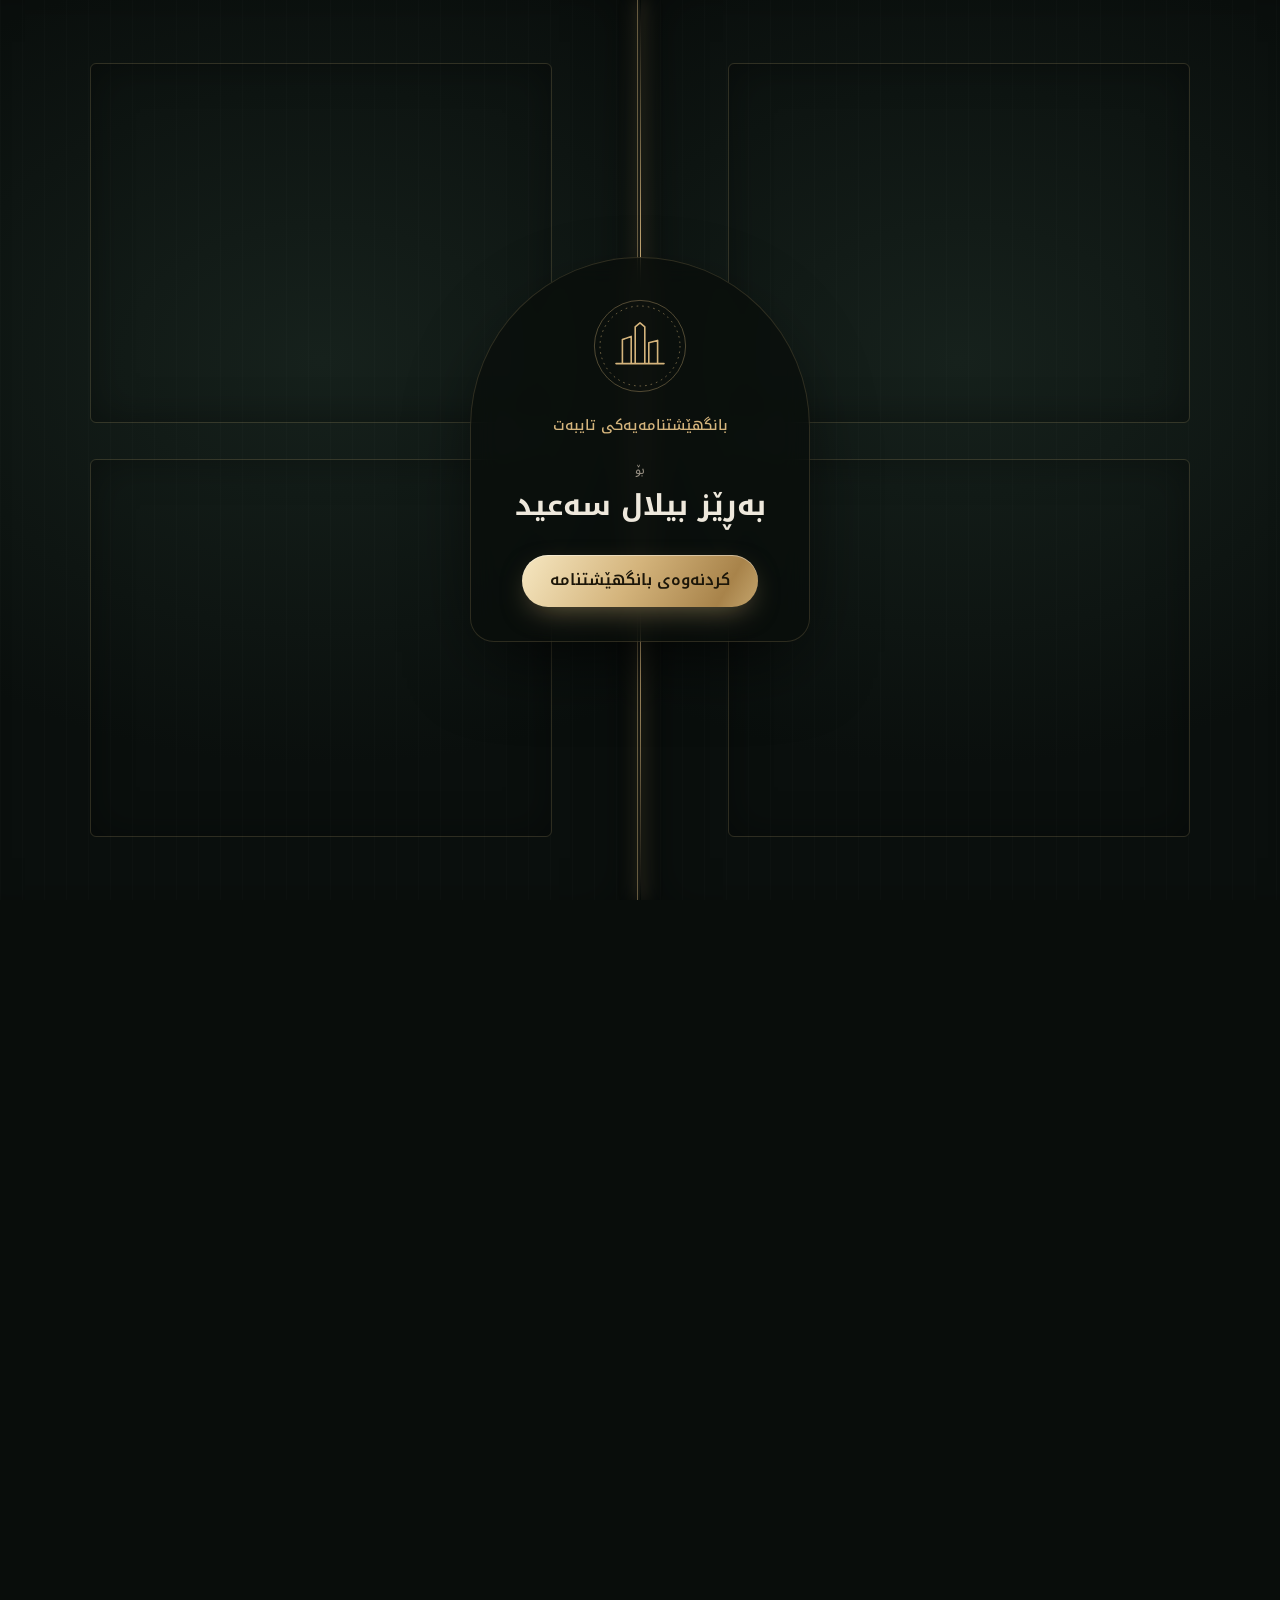
==== index.html @ a495f1c3 "Initial commit: Borsay Zawiakani Koya digital invitation" ====
<!doctype html>
<html lang="ckb" dir="rtl">
<head>
  <meta charset="utf-8">
  <meta name="viewport" content="width=device-width, initial-scale=1, viewport-fit=cover">
  <meta name="theme-color" content="#090D0B">
  <title>بانگهێشتنامە · بۆرسەی زەوییەکانی کۆیە</title>
  <meta name="description" content="بانگهێشتنامە بۆ مەراسیمی کردنەوەی فەرمیی بۆرسەی زەوییەکانی کۆیە بە ئەندامبوونی ٢٠ خاوەن نووسینگە.">
  <meta property="og:type" content="website">
  <meta property="og:locale" content="ckb_IQ">
  <meta property="og:title" content="بانگهێشتنامە · بۆرسەی زەوییەکانی کۆیە">
  <meta property="og:description" content="مەراسیمی کردنەوەی گەورەترین بۆرسە بە ئەندامبوونی ٢٠ خاوەن نووسینگە لە شاری کۆیە — چوارشەممە ٧ی تشرینی یەکەم ٢٠٢٦">
  <link rel="icon" href="data:image/svg+xml,%3Csvg xmlns='http://www.w3.org/2000/svg' viewBox='0 0 64 64'%3E%3Crect width='64' height='64' rx='14' fill='%23090D0B'/%3E%3Cpath d='M15 50V27l9-3v26M28 50V17l4-3 4 3v33M40 50V31l9-3v22' fill='none' stroke='%23D4B47C' stroke-width='3' stroke-linejoin='round'/%3E%3C/svg%3E">

  <link rel="preconnect" href="https://fonts.googleapis.com">
  <link rel="preconnect" href="https://fonts.gstatic.com" crossorigin>
  <link rel="stylesheet" href="https://fonts.googleapis.com/css2?family=Cormorant+Garamond:wght@500;600&family=Noto+Kufi+Arabic:wght@300;400;500;600;700;800&family=Noto+Sans+Arabic:wght@300;400;500;600&display=swap">
  <link rel="stylesheet" href="assets/css/style.css">
</head>
<body class="is-locked">
  <noscript><style>.cover{display:none}.reveal{opacity:1;transform:none}</style><p class="noscript">تکایە JavaScript چالاک بکە بۆ بینینی بانگهێشتنامەکە.</p></noscript>

  <!-- Icon sprite -->
  <svg width="0" height="0" style="position:absolute" aria-hidden="true">
    <symbol id="i-clock" viewBox="0 0 24 24"><circle cx="12" cy="12" r="9"/><path d="M12 7v5l3.2 2"/></symbol>
    <symbol id="i-pin" viewBox="0 0 24 24"><path d="M12 21s-7-6.1-7-11.4a7 7 0 0 1 14 0C19 14.9 12 21 12 21z"/><circle cx="12" cy="9.6" r="2.4"/></symbol>
    <symbol id="i-bow" viewBox="0 0 24 24"><path d="M3 7.5 10 11v2l-7 3.5zM21 7.5 14 11v2l7 3.5z"/><rect x="10" y="10" width="4" height="4" rx="1.2"/></symbol>
    <symbol id="i-cal" viewBox="0 0 24 24"><rect x="3.5" y="5" width="17" height="15.5" rx="2.5"/><path d="M3.5 10h17M8 3v4M16 3v4M12 13.2v4.4M9.8 15.4h4.4"/></symbol>
    <symbol id="i-share" viewBox="0 0 24 24"><circle cx="17.5" cy="5.5" r="2.5"/><circle cx="6.5" cy="12" r="2.5"/><circle cx="17.5" cy="18.5" r="2.5"/><path d="m8.7 10.8 6.6-3.9M8.7 13.2l6.6 3.9"/></symbol>
    <symbol id="i-phone" viewBox="0 0 24 24"><path d="M6.6 3.5h2.8l1.6 4.2-2.1 1.4a10.6 10.6 0 0 0 6 6l1.4-2.1 4.2 1.6v2.8a2 2 0 0 1-2.1 2A16 16 0 0 1 4.6 5.6a2 2 0 0 1 2-2.1z"/></symbol>
    <symbol id="i-check" viewBox="0 0 24 24"><path d="m5 12.5 4.5 4.5L19 7.5"/></symbol>
    <symbol id="i-arrow" viewBox="0 0 24 24"><path d="M19 12H5m5-5-5 5 5 5"/></symbol>
    <symbol id="i-google" viewBox="0 0 24 24"><rect x="3.5" y="5" width="17" height="15.5" rx="2.5"/><path d="M3.5 10h17M8 3v4M16 3v4"/><path d="M9 14h2v3M14 14h1.5v3"/></symbol>
    <symbol id="i-download" viewBox="0 0 24 24"><path d="M12 4v11m-4.5-4.5L12 15l4.5-4.5M5 19.5h14"/></symbol>
  </svg>

  <div class="ambient" aria-hidden="true"></div>

  <!-- ═════════ Cover: two doors that open onto the invitation ═════════ -->
  <div class="cover" id="cover">
    <div class="door door--left" aria-hidden="true"></div>
    <div class="door door--right" aria-hidden="true"></div>
    <div class="cover__content">
      <svg class="monogram" viewBox="0 0 120 120" aria-hidden="true">
        <circle class="monogram__ring" cx="60" cy="60" r="57"/>
        <circle class="monogram__ring monogram__ring--dash" cx="60" cy="60" r="50"/>
        <path class="monogram__towers" d="M38 82V52l11-4v34M54 82V36l6-5 6 5v46M71 82V56l11-3v29M30 82h60"/>
      </svg>
      <p class="cover__eyebrow">بانگهێشتنامەیەکی تایبەت</p>
      <p class="cover__for">بۆ</p>
      <p class="cover__guest" data-text="view.coverGuest"></p>
      <button class="btn btn--gold" id="openInvite" type="button">
        کردنەوەی بانگهێشتنامە
      </button>
    </div>
  </div>

  <!-- ═════════ Invitation ═════════ -->
  <main class="invite" id="invite" inert>
    <header class="hero">
      <svg class="skyline" viewBox="0 0 320 200" role="img" aria-label="بۆرسەی زەوییەکانی کۆیە">
        <defs>
          <linearGradient id="g-gold" x1="0" y1="0" x2="0" y2="1">
            <stop offset="0" stop-color="#F6E6BE"/>
            <stop offset=".55" stop-color="#D4B47C"/>
            <stop offset="1" stop-color="#9C7942"/>
          </linearGradient>
          <radialGradient id="g-sun">
            <stop offset="0" stop-color="#E9C987" stop-opacity=".42"/>
            <stop offset=".55" stop-color="#E9C987" stop-opacity=".1"/>
            <stop offset="1" stop-color="#E9C987" stop-opacity="0"/>
          </radialGradient>
          <pattern id="p-floors" width="6" height="8" patternUnits="userSpaceOnUse">
            <path d="M0 7.5h6" stroke="#D4B47C" stroke-opacity=".32" stroke-width=".6"/>
          </pattern>
        </defs>

        <circle class="sky-glow" cx="160" cy="110" r="104" fill="url(#g-sun)"/>
        <path class="draw" style="--d:.1s" d="M104 110a56 56 0 1 0 112 0a56 56 0 1 0-112 0" pathLength="1" stroke="url(#g-gold)" stroke-width=".7" stroke-opacity=".7"/>

        <g class="stars">
          <circle cx="42" cy="38" r=".9"/><circle cx="78" cy="22" r=".7"/><circle cx="252" cy="30" r="1"/>
          <circle cx="286" cy="62" r=".7"/><circle cx="30" cy="92" r=".6"/><circle cx="226" cy="14" r=".6"/>
          <circle cx="112" cy="40" r=".6"/><circle cx="300" cy="104" r=".8"/>
        </g>

        <!-- solid silhouettes hide the sun behind the towers -->
        <g class="towers-solid">
          <path d="M92 184V84l38-14v114zM138 184V44l23-18 23 18v140zM192 184V98l36-10v96z"/>
        </g>
        <g class="towers" stroke="url(#g-gold)" stroke-width="1.1" stroke-linejoin="round">
          <path class="facade" style="--d:.9s" d="M92 184V84l38-14v114zM138 184V44l23-18 23 18v140zM192 184V98l36-10v96z" fill="url(#p-floors)" stroke="none"/>
          <path class="draw" style="--d:.35s" d="M92 184V84l38-14v114" pathLength="1"/>
          <path class="draw" style="--d:.2s" d="M138 184V44l23-18 23 18v140" pathLength="1"/>
          <path class="draw" style="--d:.5s" d="M192 184V98l36-10v96" pathLength="1"/>
          <path class="draw" style="--d:1s" d="M161 26V10M111 78v106M161 32v152M210 94v90" pathLength="1" stroke-width=".6" stroke-opacity=".7"/>
        </g>

        <g class="trees" stroke="url(#g-gold)" stroke-width=".8">
          <path class="draw" style="--d:1.2s" d="M62 184v-6M57 173a5 5 0 1 0 10 0a5 5 0 1 0-10 0M74 184v-4M70.4 176.4a3.6 3.6 0 1 0 7.2 0a3.6 3.6 0 1 0-7.2 0M250 184v-6M245 173a5 5 0 1 0 10 0a5 5 0 1 0-10 0M262 184v-4M258.4 176.4a3.6 3.6 0 1 0 7.2 0a3.6 3.6 0 1 0-7.2 0" pathLength="1"/>
        </g>
        <path class="draw" style="--d:0s" d="M14 184h292" pathLength="1" stroke="url(#g-gold)" stroke-width=".9"/>
      </svg>

      <p class="hero__eyebrow" data-text="event.title"></p>
      <h1 class="hero__title" id="title" tabindex="-1"><span class="gold-text" data-text="project.name"></span></h1>
      <p class="hero__latin" dir="ltr" data-text="project.latinName"></p>
      <p class="hero__tagline" data-text="project.tagline"></p>
    </header>

    <section class="panel letter reveal" aria-label="نامەی بانگهێشت">
      <p class="letter__greeting" data-text="view.salutation"></p>
      <p class="letter__body" data-text="event.message"></p>
      <p class="letter__sign" data-text="view.signature"></p>
    </section>

    <section class="panel when reveal" aria-labelledby="when-title">
      <h2 class="section-title" id="when-title">وردەکاری مەراسیم</h2>

      <div class="date-lockup">
        <span class="date-lockup__side" data-text="view.weekday"></span>
        <span class="date-lockup__day gold-text" data-text="view.day"></span>
        <span class="date-lockup__side" data-text="view.month"></span>
        <span class="date-lockup__year" data-text="view.year"></span>
      </div>

      <ul class="details">
        <li class="detail">
          <span class="detail__icon"><svg class="icon"><use href="#i-clock"/></svg></span>
          <div class="detail__body">
            <span class="detail__label">کات</span>
            <span class="detail__value" data-text="view.timeRange"></span>
          </div>
        </li>
        <li class="detail">
          <span class="detail__icon"><svg class="icon"><use href="#i-pin"/></svg></span>
          <div class="detail__body">
            <span class="detail__label">شوێن</span>
            <span class="detail__value" data-text="venue.name"></span>
            <span class="detail__sub" data-text="venue.address"></span>
            <a class="detail__link" data-href="venue.mapUrl" target="_blank" rel="noopener">
              بینینی نەخشە <svg class="icon icon--sm"><use href="#i-arrow"/></svg>
            </a>
          </div>
        </li>
        <li class="detail">
          <span class="detail__icon"><svg class="icon"><use href="#i-bow"/></svg></span>
          <div class="detail__body">
            <span class="detail__label">جلوبەرگ</span>
            <span class="detail__value" data-text="event.dressCode"></span>
          </div>
        </li>
      </ul>
    </section>

    <section class="panel countdown reveal" aria-labelledby="countdown-title">
      <h2 class="section-title" id="countdown-title">تا مەراسیم ماوە</h2>
      <div class="countdown__grid" id="countdown">
        <div class="countdown__unit"><span class="countdown__num" data-unit="days">٠٠</span><span class="countdown__label">ڕۆژ</span></div>
        <div class="countdown__unit"><span class="countdown__num" data-unit="hours">٠٠</span><span class="countdown__label">کاتژمێر</span></div>
        <div class="countdown__unit"><span class="countdown__num" data-unit="minutes">٠٠</span><span class="countdown__label">خولەک</span></div>
        <div class="countdown__unit"><span class="countdown__num" data-unit="seconds">٠٠</span><span class="countdown__label">چرکە</span></div>
      </div>
      <p class="countdown__status" id="countdownStatus" hidden></p>
    </section>

    <section class="stats reveal" aria-label="پرۆژە بە ژمارە" id="stats"></section>
    <template id="tpl-stat">
      <div class="stat">
        <span class="stat__value gold-text"><span class="stat__num">٠</span><span class="stat__suffix"></span></span>
        <span class="stat__label"></span>
      </div>
    </template>

    <nav class="actions reveal" aria-label="کردارەکان">
      <button class="action" id="btnCalendar" type="button">
        <svg class="icon"><use href="#i-cal"/></svg><span>ساڵنامە</span>
      </button>
      <a class="action" data-href="venue.mapUrl" target="_blank" rel="noopener">
        <svg class="icon"><use href="#i-pin"/></svg><span>نەخشە</span>
      </a>
      <button class="action" id="btnShare" type="button">
        <svg class="icon"><use href="#i-share"/></svg><span>هاوبەشکردن</span>
      </button>
    </nav>

    <footer class="footer reveal">
      <span class="ornament" aria-hidden="true"></span>
      <p class="footer__hope">بە هیوای بینینتان</p>
      <p class="footer__host" data-text="project.host"></p>
      <p class="footer__credit">دروستکراوە لەلایەن ڕاند زانا</p>
    </footer>
  </main>

  <dialog class="sheet" id="calDialog" aria-labelledby="cal-title">
    <form method="dialog">
      <h2 class="section-title" id="cal-title">زیادکردن بۆ ساڵنامە</h2>
      <div class="sheet__options">
        <a class="sheet__option" id="calGoogle" target="_blank" rel="noopener">
          <svg class="icon"><use href="#i-google"/></svg>ساڵنامەی گووگڵ
        </a>
        <button class="sheet__option" id="calIcs" type="button">
          <svg class="icon"><use href="#i-download"/></svg>ئەپڵ، ئاوتلووک و هی تر
        </button>
      </div>
      <button class="btn btn--ghost btn--block" value="close">داخستن</button>
    </form>
  </dialog>

  <div class="toast" id="toast" role="status" aria-live="polite"></div>

  <script src="assets/js/config.js"></script>
  <script src="assets/js/main.js"></script>
</body>
</html>
---- assets/css/style.css ----
/* ═══════════════════════════════════════════════════════════
   Aso Towers — Launch invitation
   Dark obsidian + champagne gold, RTL-first (Central Kurdish)
   ═══════════════════════════════════════════════════════════ */

:root {
  --bg: #090d0b;
  --bg-raised: #0e1512;
  --surface: rgba(255, 246, 225, 0.035);
  --surface-strong: rgba(255, 246, 225, 0.065);
  --line: rgba(212, 180, 124, 0.18);
  --line-strong: rgba(212, 180, 124, 0.42);

  --gold: #d4b47c;
  --gold-light: #f3dfb2;
  --gold-deep: #9c7942;
  --gold-grad: linear-gradient(120deg, #f6e7c1 0%, #d4b47c 30%, #a8834a 55%, #ecd59f 80%, #d4b47c 100%);

  --text: #eee8dc;
  --text-soft: #cfc7b8;
  --muted: #958e81;
  --danger: #ee9f8f;
  --emerald: #133a2f;

  --radius-lg: 28px;
  --radius: 18px;
  --radius-sm: 14px;

  --font-display: "Noto Kufi Arabic", "Noto Sans Arabic", system-ui, sans-serif;
  --font-body: "Noto Sans Arabic", "Noto Kufi Arabic", system-ui, sans-serif;
  --font-latin: "Cormorant Garamond", Georgia, serif;

  --ease-out: cubic-bezier(0.16, 1, 0.3, 1);
  --ease-in-out: cubic-bezier(0.65, 0, 0.35, 1);

  color-scheme: dark;
}

/* ─────────── Base ─────────── */

*,
*::before,
*::after {
  box-sizing: border-box;
}

html {
  -webkit-text-size-adjust: 100%;
  scroll-behavior: smooth;
  scroll-padding-top: 24px;
}

body {
  margin: 0;
  min-height: 100dvh;
  background: var(--bg);
  color: var(--text);
  font-family: var(--font-body);
  font-size: 1rem;
  line-height: 1.9;
  -webkit-font-smoothing: antialiased;
  text-rendering: optimizeLegibility;
  overflow-x: hidden;
}

body.is-locked {
  overflow: hidden;
}

[hidden] {
  display: none !important;
}

p,
h1,
h2 {
  margin: 0;
}

button,
input,
textarea,
output {
  font: inherit;
  color: inherit;
}

a {
  color: inherit;
}

:focus-visible {
  outline: 2px solid var(--gold);
  outline-offset: 3px;
  border-radius: 8px;
}

.sr-only {
  position: absolute;
  width: 1px;
  height: 1px;
  overflow: hidden;
  clip: rect(0 0 0 0);
  white-space: nowrap;
}

.icon {
  width: 22px;
  height: 22px;
  flex: none;
  fill: none;
  stroke: currentColor;
  stroke-width: 1.5;
  stroke-linecap: round;
  stroke-linejoin: round;
}

.icon--sm {
  width: 16px;
  height: 16px;
}

.gold-text {
  background: var(--gold-grad);
  background-size: 220% 100%;
  -webkit-background-clip: text;
  background-clip: text;
  color: transparent;
  animation: shimmer 9s linear infinite;
}

@keyframes shimmer {
  to {
    background-position: -220% 0;
  }
}

.noscript {
  padding: 48px 24px;
  text-align: center;
}

/* ─────────── Ambient background ─────────── */

.ambient {
  position: fixed;
  inset: 0;
  z-index: -1;
  pointer-events: none;
  background:
    radial-gradient(60% 45% at 50% 0%, rgba(19, 58, 47, 0.75), transparent 70%),
    radial-gradient(50% 40% at 85% 65%, rgba(212, 180, 124, 0.07), transparent 70%),
    radial-gradient(45% 35% at 10% 90%, rgba(19, 58, 47, 0.45), transparent 70%),
    var(--bg);
}

/* film grain */
.ambient::after {
  content: "";
  position: absolute;
  inset: 0;
  opacity: 0.07;
  mix-blend-mode: overlay;
  background-image: url("data:image/svg+xml,%3Csvg xmlns='http://www.w3.org/2000/svg' width='160' height='160'%3E%3Cfilter id='n'%3E%3CfeTurbulence type='fractalNoise' baseFrequency='.9' numOctaves='3' stitchTiles='stitch'/%3E%3C/filter%3E%3Crect width='100%25' height='100%25' filter='url(%23n)'/%3E%3C/svg%3E");
}

/* ─────────── Buttons ─────────── */

.btn {
  position: relative;
  display: inline-flex;
  align-items: center;
  justify-content: center;
  gap: 10px;
  min-height: 52px;
  padding: 12px 28px;
  border: 0;
  border-radius: 999px;
  font-family: var(--font-display);
  font-size: 0.98rem;
  font-weight: 600;
  line-height: 1.4;
  text-decoration: none;
  cursor: pointer;
  overflow: hidden;
  transition: transform 0.35s var(--ease-out), box-shadow 0.35s var(--ease-out), background-color 0.35s;
  -webkit-tap-highlight-color: transparent;
}

.btn:active {
  transform: scale(0.97);
}

.btn--gold {
  background: var(--gold-grad);
  background-size: 160% 100%;
  color: #1c1609;
  box-shadow: 0 10px 30px -10px rgba(212, 180, 124, 0.55), inset 0 1px 0 rgba(255, 255, 255, 0.4);
}

/* light sweep */
.btn--gold::after {
  content: "";
  position: absolute;
  inset: 0;
  background: linear-gradient(100deg, transparent 30%, rgba(255, 255, 255, 0.55) 50%, transparent 70%);
  transform: translateX(120%);
  animation: sweep 4.5s var(--ease-in-out) infinite 1.5s;
}

@keyframes sweep {
  0%,
  60% {
    transform: translateX(120%);
  }
  100% {
    transform: translateX(-120%);
  }
}

@media (hover: hover) {
  .btn--gold:hover {
    box-shadow: 0 16px 40px -12px rgba(212, 180, 124, 0.7), inset 0 1px 0 rgba(255, 255, 255, 0.4);
    transform: translateY(-1px);
  }
  .btn--ghost:hover {
    background: var(--surface-strong);
  }
}

.btn--ghost {
  background: transparent;
  color: var(--gold-light);
  border: 1px solid var(--line-strong);
}

.btn--block {
  width: 100%;
}

/* ─────────── Cover / doors ─────────── */

.cover {
  position: fixed;
  inset: 0;
  z-index: 50;
  display: grid;
  place-items: center;
  padding: 24px 16px;
  perspective: 2200px;
  overflow: hidden;
}

.door {
  position: absolute;
  top: 0;
  bottom: 0;
  width: 50.2%;
  background:
    repeating-linear-gradient(90deg, rgba(255, 255, 255, 0.012) 0 1px, transparent 1px 22px),
    radial-gradient(120% 60% at 50% 40%, #16211c, #0a0f0d 75%);
  transition: transform 1.6s var(--ease-in-out), opacity 1.6s ease;
  will-change: transform;
  backface-visibility: hidden;
}

.door--left {
  left: 0;
  transform-origin: left center;
  border-right: 1px solid var(--line-strong);
  box-shadow: inset -30px 0 60px -30px rgba(0, 0, 0, 0.6);
}

.door--right {
  right: 0;
  transform-origin: right center;
  border-left: 1px solid var(--line-strong);
  box-shadow: inset 30px 0 60px -30px rgba(0, 0, 0, 0.6);
}

/* raised panels on each door */
.door::before,
.door::after {
  content: "";
  position: absolute;
  inset-inline: 14%;
  border: 1px solid var(--line);
  border-radius: 6px;
  box-shadow: inset 0 0 40px rgba(0, 0, 0, 0.35);
}

.door::before {
  top: 7%;
  bottom: 53%;
}

.door::after {
  top: 51%;
  bottom: 7%;
}

/* glowing seam */
.cover::after {
  content: "";
  position: absolute;
  top: 0;
  bottom: 0;
  left: 50%;
  width: 1px;
  background: linear-gradient(transparent, var(--gold) 30%, var(--gold-light) 50%, var(--gold) 70%, transparent);
  box-shadow: 0 0 18px 2px rgba(212, 180, 124, 0.35);
  transition: opacity 0.4s ease;
}

.cover__content {
  position: relative;
  z-index: 1;
  display: flex;
  flex-direction: column;
  align-items: center;
  text-align: center;
  padding: 40px 28px 34px;
  width: min(100%, 340px);
  border-radius: 200px 200px var(--radius-lg) var(--radius-lg);
  background: rgba(9, 13, 11, 0.72);
  border: 1px solid var(--line);
  -webkit-backdrop-filter: blur(14px);
  backdrop-filter: blur(14px);
  box-shadow: 0 30px 80px -20px rgba(0, 0, 0, 0.8);
  transition: opacity 0.5s ease, transform 0.6s var(--ease-out);
  animation: rise 1.2s var(--ease-out) both;
}

@keyframes rise {
  from {
    opacity: 0;
    transform: translateY(18px) scale(0.98);
  }
}

.monogram {
  width: 96px;
  height: 96px;
  margin-bottom: 18px;
  color: var(--gold);
  fill: none;
  stroke: currentColor;
}

.monogram__ring {
  stroke-width: 0.8;
  stroke-opacity: 0.55;
}

.monogram__ring--dash {
  stroke-dasharray: 2 5;
  stroke-opacity: 0.8;
  transform-origin: 60px 60px;
  animation: spin 40s linear infinite;
}

.monogram__towers {
  stroke-width: 2;
  stroke-linejoin: round;
  stroke-linecap: round;
}

@keyframes spin {
  to {
    transform: rotate(360deg);
  }
}

.cover__eyebrow {
  font-family: var(--font-display);
  font-size: 0.9rem;
  font-weight: 500;
  color: var(--gold);
}

.cover__for {
  margin-top: 18px;
  font-size: 0.85rem;
  color: var(--muted);
}

.cover__guest {
  margin-bottom: 26px;
  font-family: var(--font-display);
  font-size: clamp(1.45rem, 6.5vw, 1.8rem);
  font-weight: 700;
  line-height: 1.6;
  color: var(--text);
  overflow-wrap: anywhere;
}

/* opening sequence */
body.is-opening .cover__content {
  opacity: 0;
  transform: scale(0.94);
  pointer-events: none;
}

body.is-opening .cover::after {
  opacity: 0;
}

body.is-opening .door--left {
  transform: rotateY(78deg);
  opacity: 0;
  transition-delay: 0.25s;
}

body.is-opening .door--right {
  transform: rotateY(-78deg);
  opacity: 0;
  transition-delay: 0.25s;
}

/* ─────────── Layout ─────────── */

.invite {
  width: min(100% - 32px, 460px);
  margin-inline: auto;
  padding-block: max(20px, env(safe-area-inset-top)) calc(96px + env(safe-area-inset-bottom));
  display: flex;
  flex-direction: column;
  gap: 18px;
  opacity: 0;
  transform: scale(0.97);
  transition: opacity 1.4s ease 0.5s, transform 1.6s var(--ease-out) 0.4s;
}

body.is-open .invite,
body.is-opening .invite {
  opacity: 1;
  transform: none;
}

.panel {
  position: relative;
  padding: 28px 22px;
  border-radius: var(--radius-lg);
  background: linear-gradient(180deg, var(--surface-strong), var(--surface));
  border: 1px solid var(--line);
  -webkit-backdrop-filter: blur(10px);
  backdrop-filter: blur(10px);
}

/* fine inner frame — a classic invitation detail */
.panel::before {
  content: "";
  position: absolute;
  inset: 6px;
  border: 1px solid rgba(212, 180, 124, 0.07);
  border-radius: calc(var(--radius-lg) - 6px);
  pointer-events: none;
}

.section-title {
  display: flex;
  align-items: center;
  gap: 14px;
  margin-bottom: 22px;
  font-family: var(--font-display);
  font-size: 0.95rem;
  font-weight: 600;
  color: var(--gold);
  text-align: center;
  white-space: nowrap;
}

.section-title::before,
.section-title::after {
  content: "";
  flex: 1;
  height: 1px;
  background: linear-gradient(to left, var(--line-strong), transparent);
}

.section-title::after {
  background: linear-gradient(to right, var(--line-strong), transparent);
}

/* ─────────── Hero ─────────── */

.hero {
  text-align: center;
  padding-top: 8px;
}

.skyline {
  display: block;
  width: 100%;
  max-width: 380px;
  margin: 0 auto 6px;
  overflow: visible;
  fill: none;
}

.towers-solid {
  fill: var(--bg);
}

.draw {
  stroke-dasharray: 1 1;
  stroke-dashoffset: 1;
}

.facade,
.sky-glow,
.stars {
  opacity: 0;
}

.stars circle {
  fill: var(--gold-light);
}

body.is-open .draw {
  animation: draw 2.4s var(--ease-in-out) var(--d, 0s) forwards;
}

body.is-open .facade {
  animation: fade-in 2s ease var(--d, 0s) forwards;
}

body.is-open .sky-glow {
  animation: fade-in 2.5s ease 0.6s forwards, breathe 7s ease-in-out 3s infinite;
  transform-origin: 160px 110px;
}

body.is-open .stars {
  animation: fade-in 2s ease 1.4s forwards;
}

.stars circle:nth-child(odd) {
  animation: twinkle 3.2s ease-in-out infinite;
}

.stars circle:nth-child(3n) {
  animation: twinkle 4.4s ease-in-out 1s infinite;
}

@keyframes draw {
  to {
    stroke-dashoffset: 0;
  }
}

@keyframes fade-in {
  to {
    opacity: 1;
  }
}

@keyframes breathe {
  0%,
  100% {
    transform: scale(1);
  }
  50% {
    transform: scale(1.06);
  }
}

@keyframes twinkle {
  50% {
    opacity: 0.2;
  }
}

.hero__eyebrow {
  font-family: var(--font-display);
  font-size: 0.92rem;
  font-weight: 500;
  color: var(--text-soft);
}

.hero__title {
  margin-top: 2px;
  font-family: var(--font-display);
  font-size: clamp(2.7rem, 13vw, 3.7rem);
  font-weight: 800;
  line-height: 1.45;
  outline: none;
}

.hero__latin {
  font-family: var(--font-latin);
  font-size: 0.82rem;
  font-weight: 600;
  letter-spacing: 0.55em;
  padding-left: 0.55em; /* balance trailing letter-spacing */
  color: var(--gold-deep);
}

.hero__tagline {
  margin-top: 12px;
  font-size: 0.95rem;
  color: var(--muted);
}

/* hero entrance (after doors open) */
.hero__eyebrow,
.hero__title,
.hero__latin,
.hero__tagline {
  opacity: 0;
  transform: translateY(14px);
}

body.is-open .hero__eyebrow,
body.is-open .hero__title,
body.is-open .hero__latin,
body.is-open .hero__tagline {
  animation: enter 1.2s var(--ease-out) forwards;
}

body.is-open .hero__eyebrow { animation-delay: 0.7s; }
body.is-open .hero__title { animation-delay: 0.85s; }
body.is-open .hero__latin { animation-delay: 1.05s; }
body.is-open .hero__tagline { animation-delay: 1.2s; }

@keyframes enter {
  to {
    opacity: 1;
    transform: none;
  }
}

/* ─────────── Letter ─────────── */

.letter {
  text-align: center;
  padding-block: 32px;
}

.letter__greeting {
  font-family: var(--font-display);
  font-size: 1.12rem;
  font-weight: 600;
  color: var(--gold-light);
  margin-bottom: 12px;
  overflow-wrap: anywhere;
}

.letter__body {
  font-size: 1rem;
  line-height: 2.15;
  color: var(--text-soft);
  text-wrap: pretty;
}

.letter__sign {
  margin-top: 18px;
  font-size: 0.88rem;
  color: var(--gold);
}

/* ─────────── Date & details ─────────── */

.date-lockup {
  display: grid;
  grid-template-columns: 1fr auto 1fr;
  align-items: center;
  text-align: center;
  margin-bottom: 26px;
}

.date-lockup__side {
  padding-block: 8px;
  border-block: 1px solid var(--line-strong);
  font-family: var(--font-display);
  font-size: 0.9rem;
  font-weight: 500;
  color: var(--text-soft);
  white-space: nowrap;
}

.date-lockup__day {
  padding-inline: 18px;
  font-family: var(--font-display);
  font-size: 4.4rem;
  font-weight: 700;
  line-height: 1.15;
}

.date-lockup__year {
  grid-column: 1 / -1;
  margin-top: 4px;
  font-family: var(--font-display);
  font-size: 0.9rem;
  color: var(--muted);
}

.details {
  list-style: none;
  margin: 0;
  padding: 0;
  display: grid;
  gap: 4px;
}

.detail {
  display: flex;
  align-items: center;
  gap: 14px;
  padding: 12px 4px;
  border-top: 1px solid rgba(212, 180, 124, 0.1);
}

.detail:first-child {
  border-top: 0;
}

.detail__icon {
  display: grid;
  place-items: center;
  width: 44px;
  height: 44px;
  flex: none;
  border-radius: 50%;
  color: var(--gold);
  background: rgba(212, 180, 124, 0.08);
  border: 1px solid var(--line);
}

.detail__body {
  display: flex;
  flex-direction: column;
  flex: 1;
  min-width: 0;
  line-height: 1.6;
}

.detail__label {
  font-size: 0.78rem;
  color: var(--muted);
}

.detail__value {
  font-family: var(--font-display);
  font-size: 0.98rem;
  font-weight: 600;
}

.detail__sub {
  font-size: 0.85rem;
  color: var(--text-soft);
}

.detail__link {
  align-self: flex-start;
  display: inline-flex;
  align-items: center;
  gap: 6px;
  margin-top: 8px;
  padding: 5px 14px;
  border-radius: 999px;
  border: 1px solid var(--line-strong);
  color: var(--gold-light);
  font-size: 0.82rem;
  text-decoration: none;
  white-space: nowrap;
  transition: background-color 0.3s;
}

@media (hover: hover) {
  .detail__link:hover {
    background: rgba(212, 180, 124, 0.1);
  }
}

/* ─────────── Countdown ─────────── */

.countdown__grid {
  display: grid;
  grid-template-columns: repeat(4, 1fr);
  gap: 10px;
}

.countdown__unit {
  display: flex;
  flex-direction: column;
  align-items: center;
  padding: 14px 4px 10px;
  border-radius: var(--radius-sm);
  background: rgba(0, 0, 0, 0.25);
  border: 1px solid var(--line);
}

.countdown__num {
  font-family: var(--font-display);
  font-size: clamp(1.5rem, 7vw, 1.9rem);
  font-weight: 700;
  line-height: 1.3;
  color: var(--gold-light);
  font-variant-numeric: tabular-nums;
}

.countdown__num.tick {
  animation: tick 0.5s var(--ease-out);
}

@keyframes tick {
  from {
    opacity: 0.35;
    transform: translateY(-4px);
  }
}

.countdown__label {
  font-size: 0.76rem;
  color: var(--muted);
}

.countdown__status {
  text-align: center;
  font-family: var(--font-display);
  font-weight: 600;
  color: var(--gold-light);
}

/* ─────────── Stats ─────────── */

.stats {
  display: grid;
  grid-template-columns: repeat(3, 1fr);
  border-block: 1px solid var(--line);
  padding-block: 20px;
}

.stat {
  display: flex;
  flex-direction: column;
  align-items: center;
  text-align: center;
  padding-inline: 6px;
}

.stat + .stat {
  border-inline-start: 1px solid var(--line);
}

.stat__value {
  font-family: var(--font-display);
  font-size: clamp(1.6rem, 7.5vw, 2.1rem);
  font-weight: 700;
  line-height: 1.4;
  font-variant-numeric: tabular-nums;
}

.stat__label {
  font-size: 0.8rem;
  line-height: 1.6;
  color: var(--text-soft);
}

/* ─────────── Program timeline ─────────── */

.timeline {
  position: relative;
  list-style: none;
  margin: 0;
  padding: 0;
  display: grid;
  gap: 20px;
}

/* the rail */
.timeline::before {
  content: "";
  position: absolute;
  top: 10px;
  bottom: 10px;
  inset-inline-start: 74px;
  width: 1px;
  background: linear-gradient(var(--line-strong), var(--line) 80%, transparent);
}

.timeline__item {
  display: grid;
  grid-template-columns: 60px 1fr;
  gap: 28px;
  position: relative;
}

/* the node */
.timeline__item::before {
  content: "";
  position: absolute;
  top: 9px;
  inset-inline-start: 70px;
  width: 9px;
  height: 9px;
  border-radius: 50%;
  background: var(--bg);
  border: 1.5px solid var(--gold);
  box-shadow: 0 0 0 4px rgba(212, 180, 124, 0.08);
}

.timeline__time {
  font-family: var(--font-display);
  font-size: 0.92rem;
  font-weight: 600;
  color: var(--gold);
  line-height: 1.7;
  text-align: center;
}

.timeline__title {
  font-family: var(--font-display);
  font-size: 0.98rem;
  font-weight: 600;
  line-height: 1.7;
}

.timeline__note {
  font-size: 0.85rem;
  line-height: 1.8;
  color: var(--muted);
}

/* ─────────── Actions ─────────── */

.actions {
  display: grid;
  grid-template-columns: repeat(3, 1fr);
  gap: 10px;
}

.action {
  display: flex;
  flex-direction: column;
  align-items: center;
  justify-content: center;
  gap: 8px;
  min-height: 92px;
  padding: 14px 6px;
  border-radius: var(--radius);
  border: 1px solid var(--line);
  background: var(--surface);
  color: var(--gold-light);
  font-family: var(--font-display);
  font-size: 0.84rem;
  font-weight: 500;
  line-height: 1.4;
  text-decoration: none;
  cursor: pointer;
  transition: background-color 0.3s, border-color 0.3s, transform 0.3s var(--ease-out);
  -webkit-tap-highlight-color: transparent;
}

.action .icon {
  width: 26px;
  height: 26px;
  color: var(--gold);
}

.action:active {
  transform: scale(0.96);
}

@media (hover: hover) {
  .action:hover {
    background: var(--surface-strong);
    border-color: var(--line-strong);
  }
}

/* ─────────── RSVP ─────────── */

.rsvp__lead {
  margin-top: -8px;
  margin-bottom: 20px;
  text-align: center;
  font-size: 0.92rem;
  color: var(--text-soft);
}

.rsvp__lead strong {
  color: var(--gold-light);
  font-weight: 600;
}

.rsvp__form {
  display: grid;
  gap: 16px;
}

.segmented {
  display: grid;
  grid-template-columns: 1fr 1fr;
  gap: 4px;
  margin: 0;
  padding: 4px;
  border: 1px solid var(--line);
  border-radius: 999px;
  background: rgba(0, 0, 0, 0.3);
}

.segmented__opt {
  position: relative;
  cursor: pointer;
}

.segmented__opt input {
  position: absolute;
  opacity: 0;
  inset: 0;
  margin: 0;
  cursor: pointer;
}

.segmented__opt span {
  display: flex;
  align-items: center;
  justify-content: center;
  gap: 6px;
  min-height: 46px;
  padding: 8px 10px;
  border-radius: 999px;
  font-family: var(--font-display);
  font-size: 0.88rem;
  font-weight: 600;
  color: var(--muted);
  transition: background-color 0.35s var(--ease-out), color 0.35s;
}

.segmented__opt .icon {
  display: none;
}

.segmented__opt input:checked + span {
  background: var(--gold-grad);
  background-size: 160% 100%;
  color: #1c1609;
}

.segmented__opt input:checked + span .icon {
  display: block;
}

.segmented__opt input:focus-visible + span {
  outline: 2px solid var(--gold-light);
  outline-offset: 2px;
}

.field {
  display: grid;
  gap: 6px;
}

.field[hidden] {
  display: none;
}

.field__label {
  font-size: 0.84rem;
  color: var(--text-soft);
}

.field__input {
  width: 100%;
  min-height: 52px;
  padding: 12px 16px;
  border-radius: var(--radius-sm);
  border: 1px solid var(--line);
  background: rgba(0, 0, 0, 0.3);
  font-size: 1rem;
  transition: border-color 0.25s, box-shadow 0.25s;
}

.field__input--ltr {
  text-align: left;
  font-variant-numeric: tabular-nums;
}

.field__input::placeholder {
  color: rgba(149, 142, 129, 0.6);
}

.field__input:focus {
  outline: none;
  border-color: var(--gold);
  box-shadow: 0 0 0 4px rgba(212, 180, 124, 0.12);
}

.field__input[aria-invalid="true"] {
  border-color: var(--danger);
}

.field__error {
  min-height: 0;
  font-size: 0.8rem;
  line-height: 1.6;
  color: var(--danger);
}

.field__error:empty {
  display: none;
}

.stepper {
  display: grid;
  grid-template-columns: 52px 1fr 52px;
  align-items: center;
  min-height: 52px;
  border-radius: var(--radius-sm);
  border: 1px solid var(--line);
  background: rgba(0, 0, 0, 0.3);
  overflow: hidden;
}

.stepper__btn {
  height: 100%;
  min-height: 50px;
  border: 0;
  background: transparent;
  color: var(--gold);
  font-size: 1.4rem;
  line-height: 1;
  cursor: pointer;
  transition: background-color 0.25s, opacity 0.25s;
}

.stepper__btn:disabled {
  opacity: 0.3;
  cursor: default;
}

@media (hover: hover) {
  .stepper__btn:not(:disabled):hover {
    background: rgba(212, 180, 124, 0.08);
  }
}

.stepper__value {
  text-align: center;
  font-family: var(--font-display);
  font-size: 1.15rem;
  font-weight: 700;
  color: var(--gold-light);
}

.rsvp__done {
  display: flex;
  flex-direction: column;
  align-items: center;
  text-align: center;
  gap: 6px;
  animation: enter 0.8s var(--ease-out) both;
  opacity: 0;
  transform: translateY(10px);
}

.rsvp__done[hidden] {
  display: none;
}

.rsvp__badge {
  display: grid;
  place-items: center;
  width: 64px;
  height: 64px;
  margin-bottom: 8px;
  border-radius: 50%;
  background: var(--gold-grad);
  color: #1c1609;
  box-shadow: 0 0 0 8px rgba(212, 180, 124, 0.1), 0 14px 40px -10px rgba(212, 180, 124, 0.6);
}

.rsvp__badge .icon {
  width: 30px;
  height: 30px;
  stroke-width: 2.2;
}

.rsvp__done-title {
  font-family: var(--font-display);
  font-size: 1.15rem;
  font-weight: 700;
  color: var(--gold-light);
}

.rsvp__done-text {
  margin-bottom: 14px;
  font-size: 0.92rem;
  color: var(--text-soft);
}

/* ─────────── Footer ─────────── */

.footer {
  display: flex;
  flex-direction: column;
  align-items: center;
  text-align: center;
  padding-top: 18px;
}

.ornament {
  position: relative;
  width: 140px;
  height: 12px;
  margin-bottom: 18px;
}

.ornament::before {
  content: "";
  position: absolute;
  top: 50%;
  inset-inline: 0;
  height: 1px;
  background: linear-gradient(90deg, transparent, var(--line-strong), transparent);
}

.ornament::after {
  content: "";
  position: absolute;
  top: 50%;
  left: 50%;
  width: 8px;
  height: 8px;
  background: var(--gold);
  transform: translate(-50%, -50%) rotate(45deg);
  box-shadow: 0 0 12px rgba(212, 180, 124, 0.6);
}

.footer__hope {
  font-family: var(--font-display);
  font-size: 1.25rem;
  font-weight: 600;
  color: var(--gold-light);
}

.footer__host {
  margin-top: 4px;
  font-size: 0.85rem;
  color: var(--muted);
}

.footer__credit {
  margin-top: 18px;
  font-size: 0.82rem;
  color: var(--text-soft);
  opacity: 0.8;
  letter-spacing: 0.2px;
}

.footer__phone {
  display: inline-flex;
  align-items: center;
  gap: 8px;
  margin-top: 14px;
  padding: 8px 18px;
  border-radius: 999px;
  border: 1px solid var(--line);
  color: var(--text-soft);
  font-size: 0.9rem;
  text-decoration: none;
}

.footer__phone .icon {
  color: var(--gold);
}

/* ─────────── Floating RSVP button ─────────── */

.fab {
  position: fixed;
  z-index: 20;
  left: 50%;
  bottom: calc(18px + env(safe-area-inset-bottom));
  display: inline-flex;
  align-items: center;
  min-height: 48px;
  padding: 10px 26px;
  border-radius: 999px;
  background: rgba(14, 21, 18, 0.82);
  border: 1px solid var(--line-strong);
  color: var(--gold-light);
  font-family: var(--font-display);
  font-size: 0.92rem;
  font-weight: 600;
  text-decoration: none;
  -webkit-backdrop-filter: blur(14px);
  backdrop-filter: blur(14px);
  box-shadow: 0 14px 40px -12px rgba(0, 0, 0, 0.8);
  transform: translate(-50%, 140%);
  opacity: 0;
  transition: transform 0.6s var(--ease-out), opacity 0.4s;
  pointer-events: none;
}

.fab.is-visible {
  transform: translate(-50%, 0);
  opacity: 1;
  pointer-events: auto;
}

/* ─────────── Dialog sheet ─────────── */

.sheet {
  width: min(100% - 32px, 400px);
  margin: auto;
  padding: 26px 20px 20px;
  border: 1px solid var(--line-strong);
  border-radius: var(--radius-lg);
  background: var(--bg-raised);
  color: var(--text);
  box-shadow: 0 30px 80px -20px rgba(0, 0, 0, 0.9);
}

.sheet::backdrop {
  background: rgba(4, 7, 6, 0.6);
  -webkit-backdrop-filter: blur(6px);
  backdrop-filter: blur(6px);
}

.sheet[open] {
  animation: enter 0.45s var(--ease-out) both;
  opacity: 0;
  transform: translateY(12px);
}

.sheet .section-title {
  margin-bottom: 18px;
}

.sheet__options {
  display: grid;
  gap: 10px;
  margin-bottom: 14px;
}

.sheet__option {
  display: flex;
  align-items: center;
  gap: 14px;
  min-height: 56px;
  padding: 12px 18px;
  border-radius: var(--radius);
  border: 1px solid var(--line);
  background: var(--surface-strong);
  color: var(--text);
  font-family: var(--font-display);
  font-size: 0.95rem;
  font-weight: 500;
  text-align: start;
  text-decoration: none;
  cursor: pointer;
  transition: border-color 0.25s, background-color 0.25s;
}

.sheet__option .icon {
  color: var(--gold);
}

@media (hover: hover) {
  .sheet__option:hover {
    border-color: var(--line-strong);
    background: rgba(212, 180, 124, 0.08);
  }
}

/* ─────────── Toast ─────────── */

.toast {
  position: fixed;
  z-index: 60;
  left: 50%;
  bottom: calc(84px + env(safe-area-inset-bottom));
  max-width: calc(100% - 32px);
  padding: 10px 20px;
  border-radius: 999px;
  background: var(--gold-light);
  color: #1c1609;
  font-family: var(--font-display);
  font-size: 0.88rem;
  font-weight: 600;
  box-shadow: 0 14px 40px -10px rgba(0, 0, 0, 0.7);
  transform: translate(-50%, 20px);
  opacity: 0;
  pointer-events: none;
  transition: transform 0.45s var(--ease-out), opacity 0.3s;
}

.toast.is-visible {
  transform: translate(-50%, 0);
  opacity: 1;
}

/* ─────────── Confetti ─────────── */

.confetti {
  position: fixed;
  z-index: 70;
  width: 8px;
  height: 8px;
  pointer-events: none;
  background: var(--gold-grad);
  border-radius: 2px;
}

/* ─────────── Scroll reveal ─────────── */

.reveal {
  opacity: 0;
  transform: translateY(28px);
  transition: opacity 1s var(--ease-out), transform 1s var(--ease-out);
}

.reveal.is-visible {
  opacity: 1;
  transform: none;
}

/* ─────────── Larger screens ─────────── */

@media (min-width: 640px) {
  .invite {
    padding-top: 48px;
    gap: 22px;
  }

  .panel {
    padding: 34px 32px;
  }
}

/* ─────────── Reduced motion ─────────── */

@media (prefers-reduced-motion: reduce) {
  html {
    scroll-behavior: auto;
  }

  *,
  *::before,
  *::after {
    animation-duration: 0.01ms !important;
    animation-delay: 0s !important;
    animation-iteration-count: 1 !important;
    transition-duration: 0.01ms !important;
    transition-delay: 0s !important;
  }

  .reveal {
    opacity: 1;
    transform: none;
  }
}

/* ─────────── Print ─────────── */

@media print {
  .cover,
  .fab,
  .actions,
  .rsvp,
  .toast,
  .ambient {
    display: none !important;
  }

  body {
    background: #0b100d;
    -webkit-print-color-adjust: exact;
    print-color-adjust: exact;
  }

  .invite,
  .reveal,
  .hero * {
    opacity: 1 !important;
    transform: none !important;
  }

  .draw {
    stroke-dashoffset: 0;
  }

  .facade,
  .sky-glow,
  .stars {
    opacity: 1;
  }
}
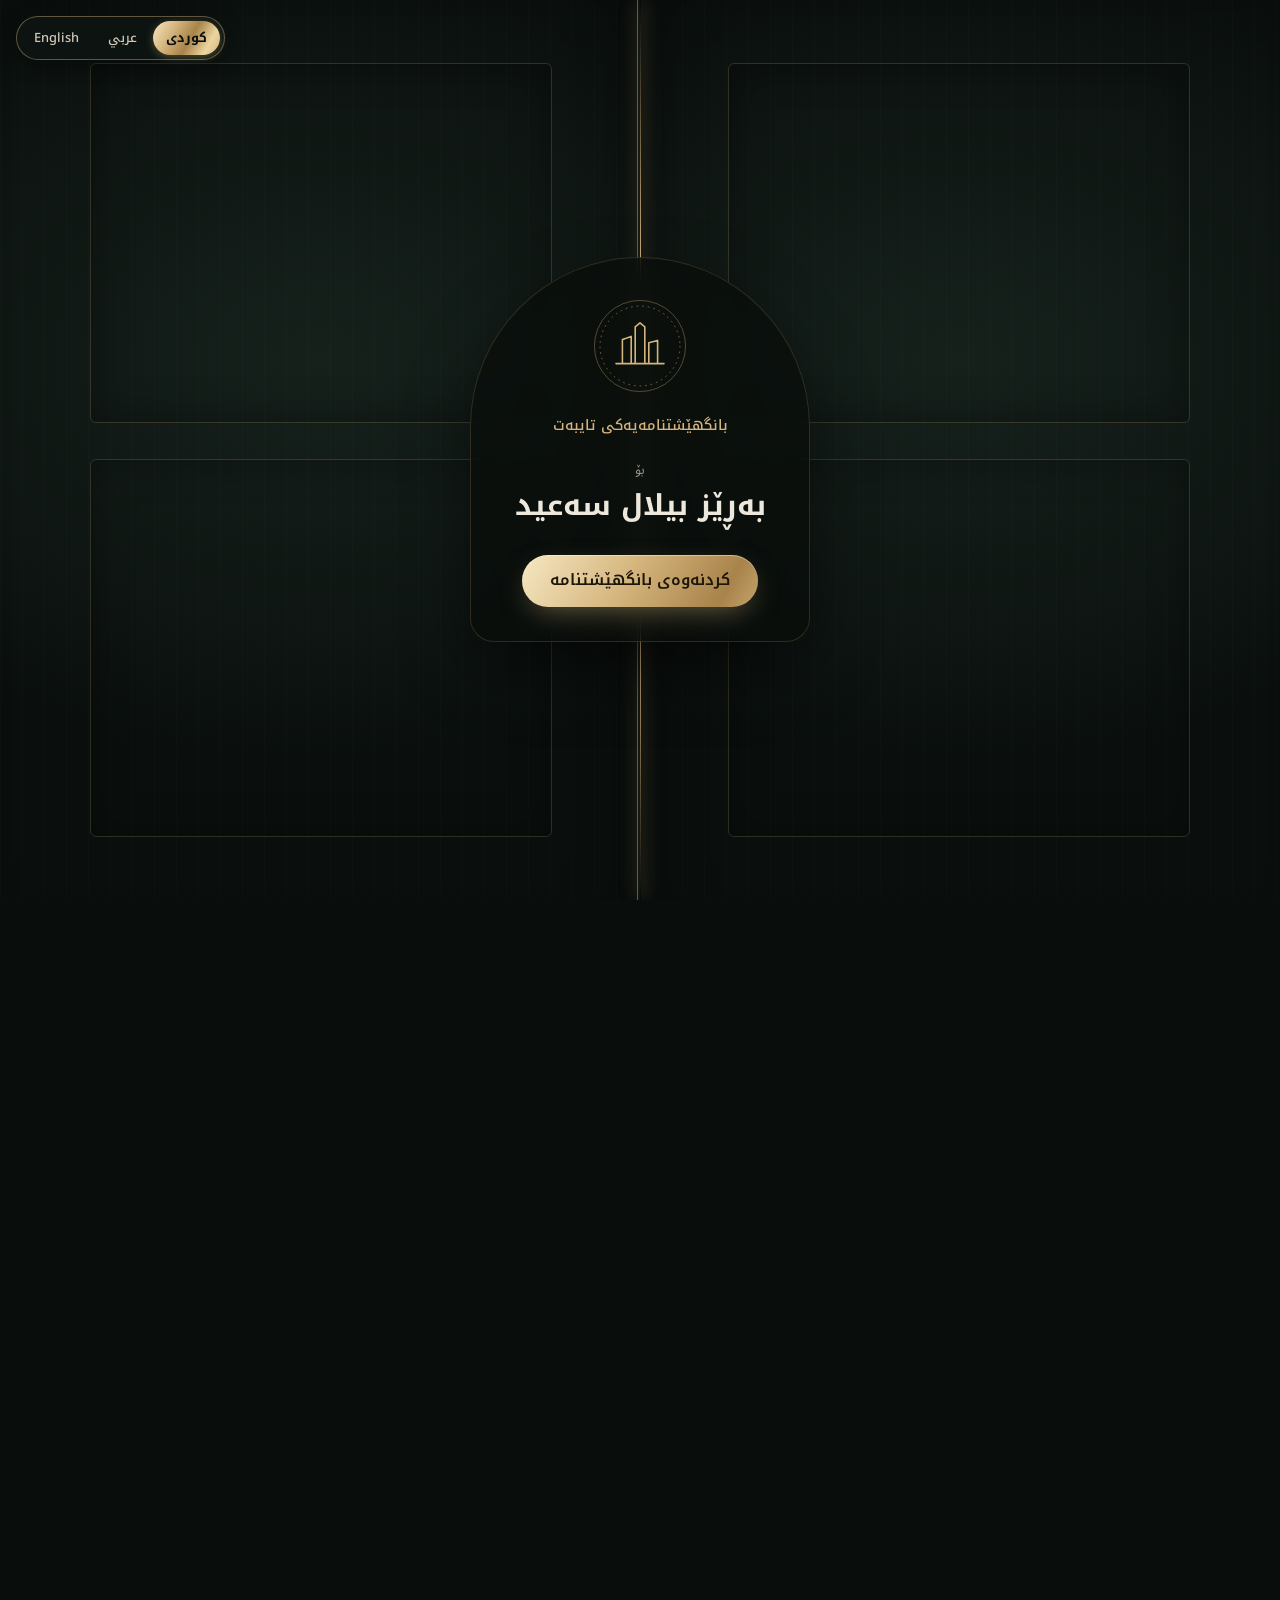
==== commit 369d6613: "Add multi-language support (Kurdish, Arabic, English)" ====
--- a/index.html
+++ b/index.html
@@ -14,11 +14,18 @@
 
   <link rel="preconnect" href="https://fonts.googleapis.com">
   <link rel="preconnect" href="https://fonts.gstatic.com" crossorigin>
-  <link rel="stylesheet" href="https://fonts.googleapis.com/css2?family=Cormorant+Garamond:wght@500;600&family=Noto+Kufi+Arabic:wght@300;400;500;600;700;800&family=Noto+Sans+Arabic:wght@300;400;500;600&display=swap">
+  <link rel="stylesheet" href="https://fonts.googleapis.com/css2?family=Cormorant+Garamond:wght@500;600&family=Noto+Kufi+Arabic:wght@300;400;500;600;700;800&family=Noto+Sans+Arabic:wght@300;400;500;600&family=Outfit:wght@400;500;600;700&display=swap">
   <link rel="stylesheet" href="assets/css/style.css">
 </head>
 <body class="is-locked">
   <noscript><style>.cover{display:none}.reveal{opacity:1;transform:none}</style><p class="noscript">تکایە JavaScript چالاک بکە بۆ بینینی بانگهێشتنامەکە.</p></noscript>
+
+  <!-- Language Switcher -->
+  <nav class="lang-bar" id="langBar" aria-label="Language selection">
+    <button class="lang-btn is-active" type="button" data-lang="ckb" aria-pressed="true">کوردی</button>
+    <button class="lang-btn" type="button" data-lang="ar" aria-pressed="false">عربي</button>
+    <button class="lang-btn" type="button" data-lang="en" aria-pressed="false">English</button>
+  </nav>
 
   <!-- Icon sprite -->
   <svg width="0" height="0" style="position:absolute" aria-hidden="true">
@@ -27,7 +34,6 @@
     <symbol id="i-bow" viewBox="0 0 24 24"><path d="M3 7.5 10 11v2l-7 3.5zM21 7.5 14 11v2l7 3.5z"/><rect x="10" y="10" width="4" height="4" rx="1.2"/></symbol>
     <symbol id="i-cal" viewBox="0 0 24 24"><rect x="3.5" y="5" width="17" height="15.5" rx="2.5"/><path d="M3.5 10h17M8 3v4M16 3v4M12 13.2v4.4M9.8 15.4h4.4"/></symbol>
     <symbol id="i-share" viewBox="0 0 24 24"><circle cx="17.5" cy="5.5" r="2.5"/><circle cx="6.5" cy="12" r="2.5"/><circle cx="17.5" cy="18.5" r="2.5"/><path d="m8.7 10.8 6.6-3.9M8.7 13.2l6.6 3.9"/></symbol>
-    <symbol id="i-phone" viewBox="0 0 24 24"><path d="M6.6 3.5h2.8l1.6 4.2-2.1 1.4a10.6 10.6 0 0 0 6 6l1.4-2.1 4.2 1.6v2.8a2 2 0 0 1-2.1 2A16 16 0 0 1 4.6 5.6a2 2 0 0 1 2-2.1z"/></symbol>
     <symbol id="i-check" viewBox="0 0 24 24"><path d="m5 12.5 4.5 4.5L19 7.5"/></symbol>
     <symbol id="i-arrow" viewBox="0 0 24 24"><path d="M19 12H5m5-5-5 5 5 5"/></symbol>
     <symbol id="i-google" viewBox="0 0 24 24"><rect x="3.5" y="5" width="17" height="15.5" rx="2.5"/><path d="M3.5 10h17M8 3v4M16 3v4"/><path d="M9 14h2v3M14 14h1.5v3"/></symbol>
@@ -46,10 +52,10 @@
         <circle class="monogram__ring monogram__ring--dash" cx="60" cy="60" r="50"/>
         <path class="monogram__towers" d="M38 82V52l11-4v34M54 82V36l6-5 6 5v46M71 82V56l11-3v29M30 82h60"/>
       </svg>
-      <p class="cover__eyebrow">بانگهێشتنامەیەکی تایبەت</p>
-      <p class="cover__for">بۆ</p>
+      <p class="cover__eyebrow" data-text="ui.coverEyebrow">بانگهێشتنامەیەکی تایبەت</p>
+      <p class="cover__for" data-text="ui.coverFor">بۆ</p>
       <p class="cover__guest" data-text="view.coverGuest"></p>
-      <button class="btn btn--gold" id="openInvite" type="button">
+      <button class="btn btn--gold" id="openInvite" type="button" data-text="ui.coverBtn">
         کردنەوەی بانگهێشتنامە
       </button>
     </div>
@@ -115,7 +121,7 @@
     </section>
 
     <section class="panel when reveal" aria-labelledby="when-title">
-      <h2 class="section-title" id="when-title">وردەکاری مەراسیم</h2>
+      <h2 class="section-title" id="when-title" data-text="ui.detailsTitle">وردەکاری مەراسیم</h2>
 
       <div class="date-lockup">
         <span class="date-lockup__side" data-text="view.weekday"></span>
@@ -128,25 +134,25 @@
         <li class="detail">
           <span class="detail__icon"><svg class="icon"><use href="#i-clock"/></svg></span>
           <div class="detail__body">
-            <span class="detail__label">کات</span>
+            <span class="detail__label" data-text="ui.timeLabel">کات</span>
             <span class="detail__value" data-text="view.timeRange"></span>
           </div>
         </li>
         <li class="detail">
           <span class="detail__icon"><svg class="icon"><use href="#i-pin"/></svg></span>
           <div class="detail__body">
-            <span class="detail__label">شوێن</span>
+            <span class="detail__label" data-text="ui.venueLabel">شوێن</span>
             <span class="detail__value" data-text="venue.name"></span>
             <span class="detail__sub" data-text="venue.address"></span>
-            <a class="detail__link" data-href="venue.mapUrl" target="_blank" rel="noopener">
-              بینینی نەخشە <svg class="icon icon--sm"><use href="#i-arrow"/></svg>
+            <a class="detail__link" id="venueMapLink" target="_blank" rel="noopener">
+              <span data-text="ui.mapBtn">بینینی نەخشە</span> <svg class="icon icon--sm"><use href="#i-arrow"/></svg>
             </a>
           </div>
         </li>
         <li class="detail">
           <span class="detail__icon"><svg class="icon"><use href="#i-bow"/></svg></span>
           <div class="detail__body">
-            <span class="detail__label">جلوبەرگ</span>
+            <span class="detail__label" data-text="ui.dressLabel">جلوبەرگ</span>
             <span class="detail__value" data-text="event.dressCode"></span>
           </div>
         </li>
@@ -154,12 +160,12 @@
     </section>
 
     <section class="panel countdown reveal" aria-labelledby="countdown-title">
-      <h2 class="section-title" id="countdown-title">تا مەراسیم ماوە</h2>
+      <h2 class="section-title" id="countdown-title" data-text="ui.countdownTitle">تا مەراسیم ماوە</h2>
       <div class="countdown__grid" id="countdown">
-        <div class="countdown__unit"><span class="countdown__num" data-unit="days">٠٠</span><span class="countdown__label">ڕۆژ</span></div>
-        <div class="countdown__unit"><span class="countdown__num" data-unit="hours">٠٠</span><span class="countdown__label">کاتژمێر</span></div>
-        <div class="countdown__unit"><span class="countdown__num" data-unit="minutes">٠٠</span><span class="countdown__label">خولەک</span></div>
-        <div class="countdown__unit"><span class="countdown__num" data-unit="seconds">٠٠</span><span class="countdown__label">چرکە</span></div>
+        <div class="countdown__unit"><span class="countdown__num" data-unit="days">٠٠</span><span class="countdown__label" data-text="ui.days">ڕۆژ</span></div>
+        <div class="countdown__unit"><span class="countdown__num" data-unit="hours">٠٠</span><span class="countdown__label" data-text="ui.hours">کاتژمێر</span></div>
+        <div class="countdown__unit"><span class="countdown__num" data-unit="minutes">٠٠</span><span class="countdown__label" data-text="ui.minutes">خولەک</span></div>
+        <div class="countdown__unit"><span class="countdown__num" data-unit="seconds">٠٠</span><span class="countdown__label" data-text="ui.seconds">چرکە</span></div>
       </div>
       <p class="countdown__status" id="countdownStatus" hidden></p>
     </section>
@@ -174,36 +180,36 @@
 
     <nav class="actions reveal" aria-label="کردارەکان">
       <button class="action" id="btnCalendar" type="button">
-        <svg class="icon"><use href="#i-cal"/></svg><span>ساڵنامە</span>
+        <svg class="icon"><use href="#i-cal"/></svg><span data-text="ui.calBtn">ساڵنامە</span>
       </button>
-      <a class="action" data-href="venue.mapUrl" target="_blank" rel="noopener">
-        <svg class="icon"><use href="#i-pin"/></svg><span>نەخشە</span>
+      <a class="action" id="actionMapLink" target="_blank" rel="noopener">
+        <svg class="icon"><use href="#i-pin"/></svg><span data-text="ui.mapNavBtn">نەخشە</span>
       </a>
       <button class="action" id="btnShare" type="button">
-        <svg class="icon"><use href="#i-share"/></svg><span>هاوبەشکردن</span>
+        <svg class="icon"><use href="#i-share"/></svg><span data-text="ui.shareBtn">هاوبەشکردن</span>
       </button>
     </nav>
 
     <footer class="footer reveal">
       <span class="ornament" aria-hidden="true"></span>
-      <p class="footer__hope">بە هیوای بینینتان</p>
+      <p class="footer__hope" data-text="ui.footerHope">بە هیوای بینینتان</p>
       <p class="footer__host" data-text="project.host"></p>
-      <p class="footer__credit">دروستکراوە لەلایەن ڕاند زانا</p>
+      <p class="footer__credit" data-text="ui.footerCredit">دروستکراوە لەلایەن ڕاند زانا</p>
     </footer>
   </main>
 
   <dialog class="sheet" id="calDialog" aria-labelledby="cal-title">
     <form method="dialog">
-      <h2 class="section-title" id="cal-title">زیادکردن بۆ ساڵنامە</h2>
+      <h2 class="section-title" id="cal-title" data-text="ui.calTitle">زیادکردن بۆ ساڵنامە</h2>
       <div class="sheet__options">
         <a class="sheet__option" id="calGoogle" target="_blank" rel="noopener">
-          <svg class="icon"><use href="#i-google"/></svg>ساڵنامەی گووگڵ
+          <svg class="icon"><use href="#i-google"/></svg><span data-text="ui.calGoogle">ساڵنامەی گووگڵ</span>
         </a>
         <button class="sheet__option" id="calIcs" type="button">
-          <svg class="icon"><use href="#i-download"/></svg>ئەپڵ، ئاوتلووک و هی تر
+          <svg class="icon"><use href="#i-download"/></svg><span data-text="ui.calIcs">ئەپڵ، ئاوتلووک و هی تر</span>
         </button>
       </div>
-      <button class="btn btn--ghost btn--block" value="close">داخستن</button>
+      <button class="btn btn--ghost btn--block" value="close" data-text="ui.calClose">داخستن</button>
     </form>
   </dialog>
 
--- a/assets/css/style.css
+++ b/assets/css/style.css
@@ -1488,3 +1488,87 @@
     opacity: 1;
   }
 }
+
+/* ─────────── Language Switcher ─────────── */
+
+.lang-bar {
+  position: fixed;
+  top: 16px;
+  inset-inline-end: 16px;
+  z-index: 80;
+  display: inline-flex;
+  align-items: center;
+  gap: 3px;
+  padding: 4px;
+  background: rgba(14, 21, 18, 0.78);
+  backdrop-filter: blur(14px);
+  -webkit-backdrop-filter: blur(14px);
+  border: 1px solid var(--line-strong);
+  border-radius: 999px;
+  box-shadow: 0 4px 20px rgba(0, 0, 0, 0.45);
+}
+
+.lang-btn {
+  background: transparent;
+  border: none;
+  color: var(--text-soft);
+  font-family: var(--font-display);
+  font-size: 0.8rem;
+  font-weight: 500;
+  padding: 5px 13px;
+  border-radius: 999px;
+  cursor: pointer;
+  transition: all 0.22s var(--ease-out);
+  outline: none;
+  -webkit-tap-highlight-color: transparent;
+}
+
+.lang-btn:hover {
+  color: var(--gold-light);
+}
+
+.lang-btn.is-active {
+  background: var(--gold-grad);
+  color: #090d0b;
+  font-weight: 700;
+  box-shadow: 0 2px 8px rgba(212, 180, 124, 0.35);
+}
+
+/* ─────────── English / LTR Overrides ─────────── */
+
+html[lang="en"] {
+  --font-display: "Outfit", system-ui, sans-serif;
+  --font-body: "Outfit", system-ui, sans-serif;
+}
+
+html[lang="en"] .hero__title {
+  letter-spacing: -0.5px;
+}
+
+html[lang="en"] .hero__tagline {
+  letter-spacing: 0.3px;
+}
+
+html[lang="en"] .letter__greeting {
+  letter-spacing: 0.2px;
+}
+
+html[lang="en"] .section-title {
+  letter-spacing: 0.5px;
+}
+
+html[lang="en"] .detail__link .icon {
+  transform: rotate(180deg);
+}
+
+@media (max-width: 480px) {
+  .lang-bar {
+    top: 12px;
+    inset-inline-end: 12px;
+    padding: 3px;
+  }
+  .lang-btn {
+    font-size: 0.74rem;
+    padding: 4px 9px;
+  }
+}
